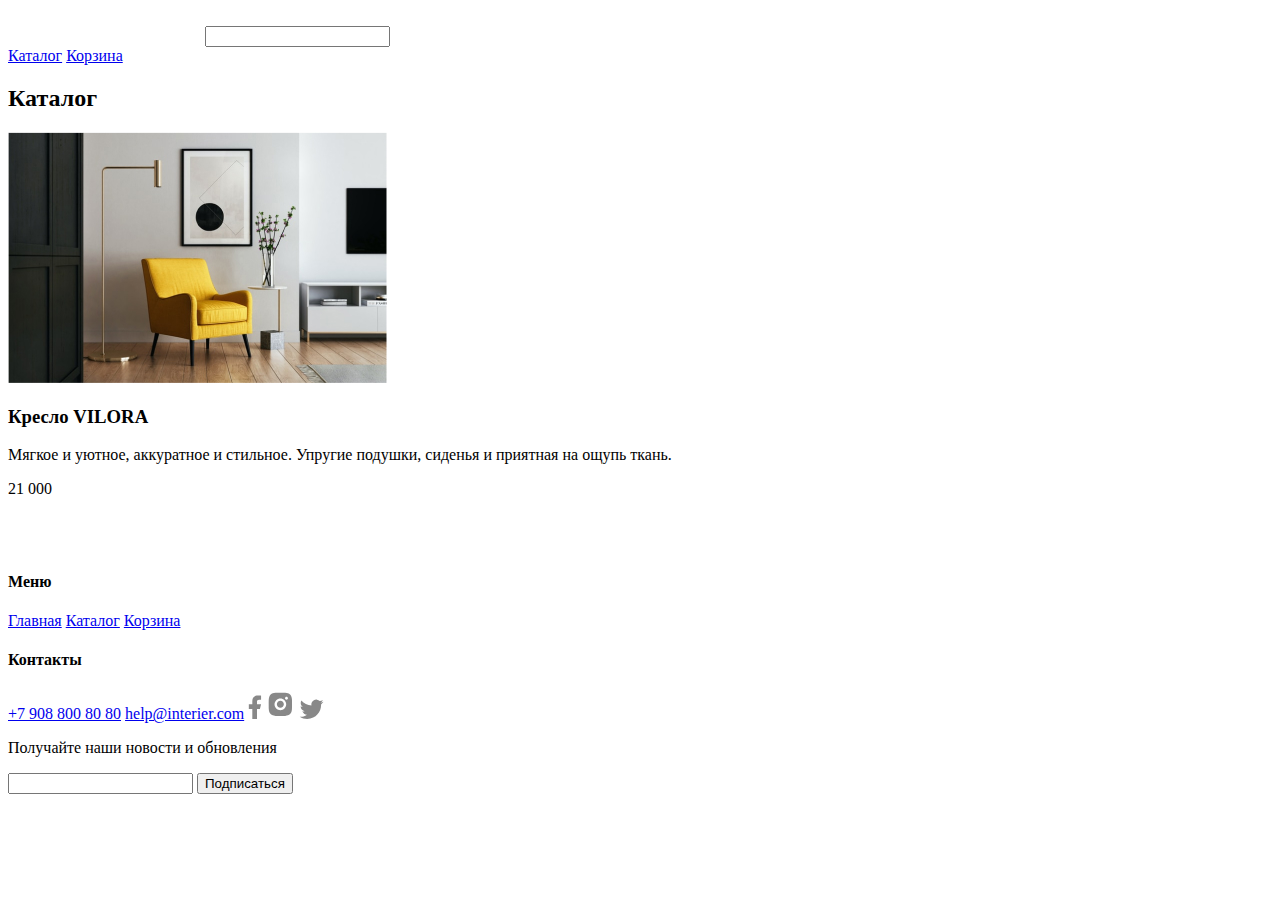
==== catalog.html @ 9d6b0bb4 "upd" ====
<!DOCTYPE html>
<html lang="en">
<head>
    <meta charset="UTF-8">
    <meta name="viewport" content="width=device-width, initial-scale=1.0">
    <title>Document</title>
</head>
<body>
    <header>
        <img src="img/logo.svg" alt="logo" />
        <input type="text" />
        <nav>
          <a href="#">Каталог</a>
          <a href="#">Корзина</a>
        </nav>
      </header>
      <h2>Каталог</h2>
      <section>
        <img src="img/product1.jpg" alt="" />
        <h3>Кресло VILORA</h3>
        <p>Мягкое и уютное, аккуратное и стильное. Упругие подушки, сиденья и
          приятная на ощупь ткань.</p>
        <p>21 000</p>
      </section>
      <footer>
        <img src="img/logo.svg" alt="logo" />
        <h4>Меню</h4>
        <a href="#">Главная</a>
        <a href="#">Каталог</a>
        <a href="#">Корзина</a>
        <h4>Контакты</h4>
        <a href="#">+7 908 800 80 80</a>
        <a href="#">help@interier.com</a>
        <a href="#"><img src="img/facebook.svg" alt="facebook"></a>
        <a href="#"><img src="img/inst.svg" alt="inst"></a>
        <a href="#"><img src="img/twitter.svg" alt="twitter"></a>
        <form action="#">
          <p>Получайте наши новости и обновления</p>
          <input type="email">
          <button>Подписаться</button>
        </form>
      </footer>
</body>
</html>
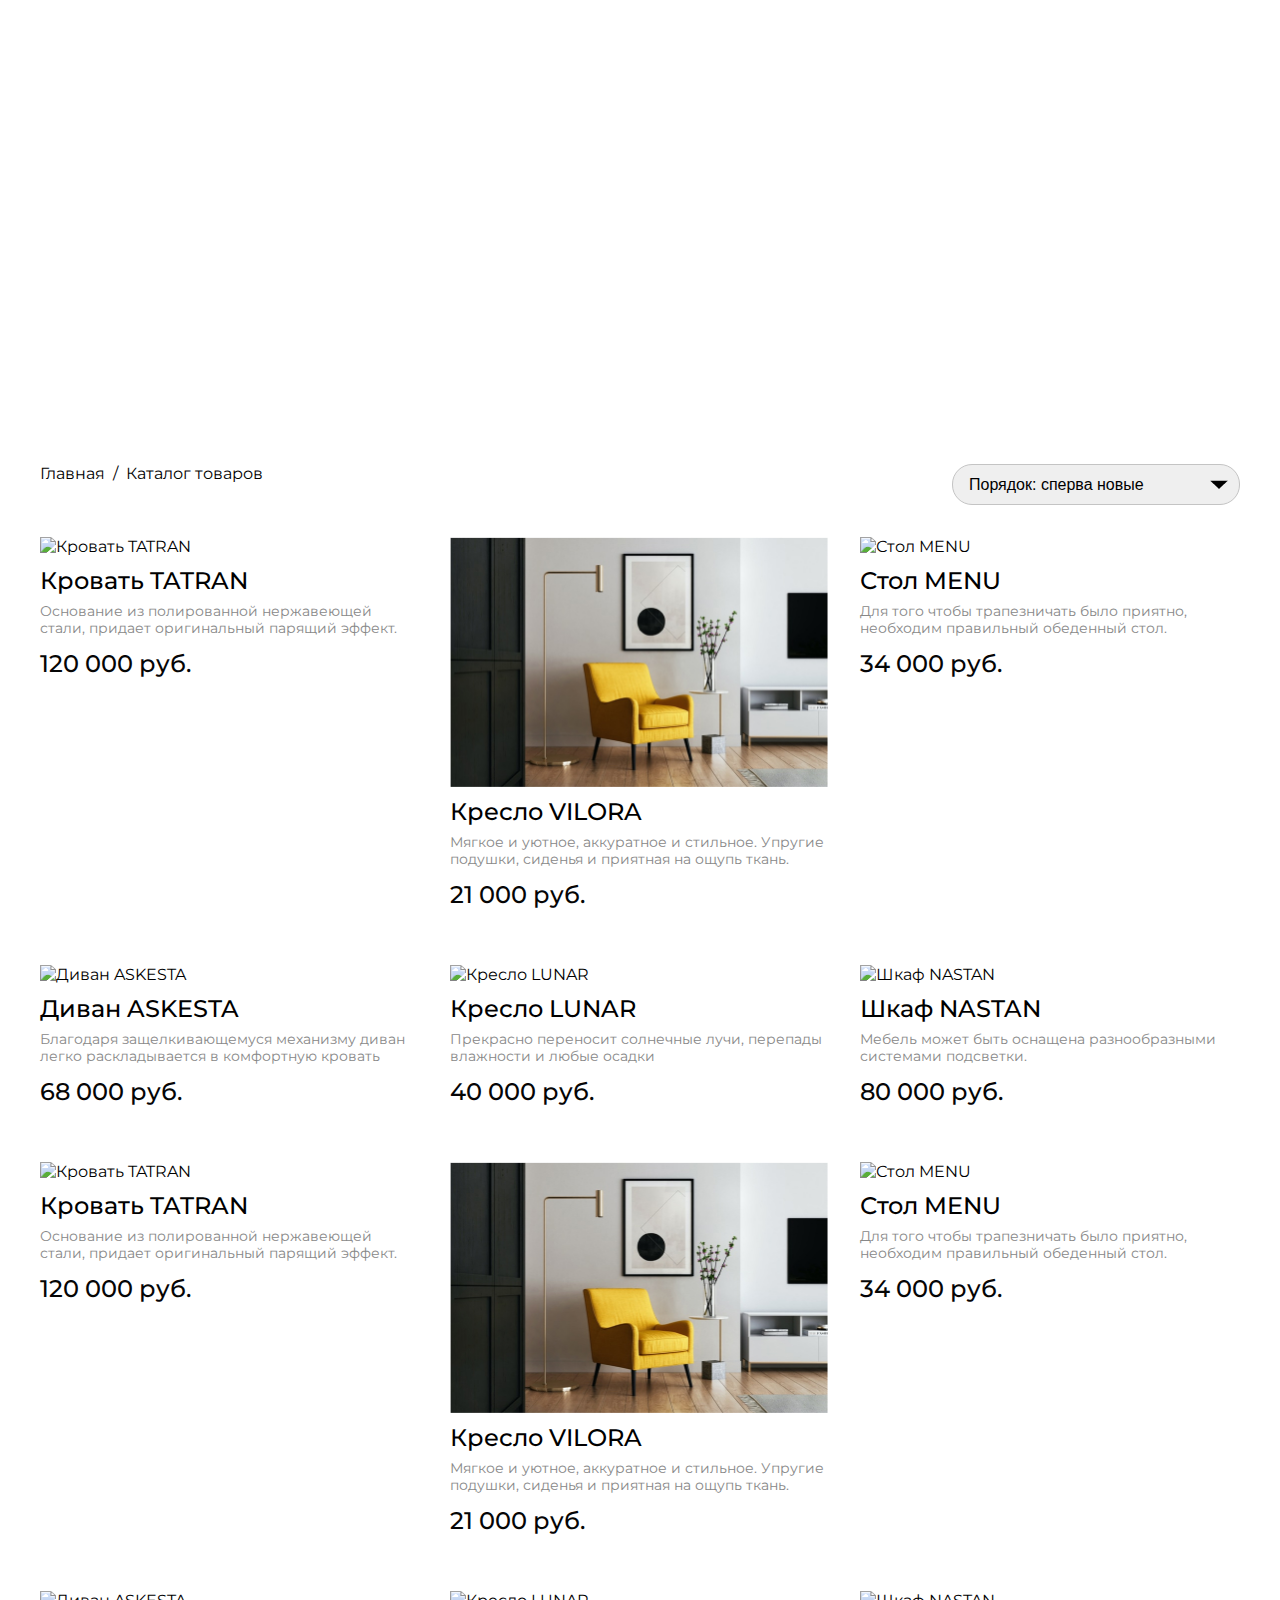
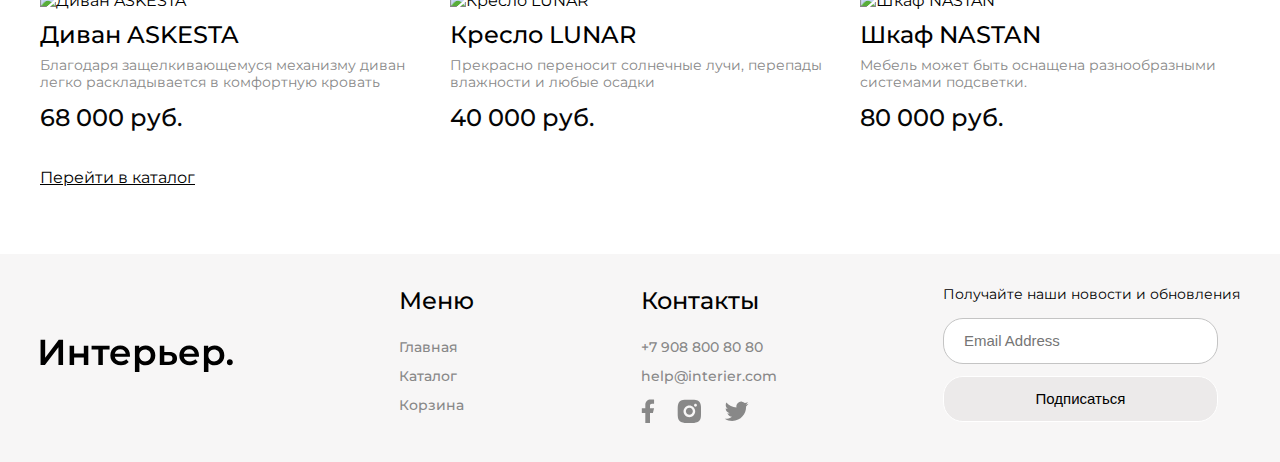
==== commit c8a85fe1: "upd" ====
--- a/catalog.html
+++ b/catalog.html
@@ -1,44 +1,236 @@
 <!DOCTYPE html>
 <html lang="en">
-<head>
-    <meta charset="UTF-8">
-    <meta name="viewport" content="width=device-width, initial-scale=1.0">
-    <title>Document</title>
-</head>
-<body>
-    <header>
-        <img src="img/logo.svg" alt="logo" />
-        <input type="text" />
-        <nav>
-          <a href="#">Каталог</a>
-          <a href="#">Корзина</a>
+  <head>
+    <meta charset="UTF-8" />
+    <meta name="viewport" content="width=device-width, initial-scale=1.0" />
+    <title>Каталог</title>
+    <link rel="preconnect" href="https://fonts.googleapis.com" />
+    <link rel="preconnect" href="https://fonts.gstatic.com" crossorigin />
+    <link
+      href="https://fonts.googleapis.com/css2?family=Montserrat:wght@400,500,600&display=swap"
+      rel="stylesheet"
+    />
+    <link rel="stylesheet" href="style.css" />
+  </head>
+  <body>
+    <div class="catalog-page center">
+      <header class="main__header">
+        <a class="logo" href="index.html"
+          ><img src="img/logo.svg" alt="logo"
+        /></a>
+        <input class="header__input" type="text" placeholder="Поиск" />
+        <nav class="main__nav">
+          <a class="nav__link" href="#">Каталог</a>
+          <a class="nav__link" href="#">Корзина</a>
         </nav>
       </header>
-      <h2>Каталог</h2>
-      <section>
-        <img src="img/product1.jpg" alt="" />
-        <h3>Кресло VILORA</h3>
-        <p>Мягкое и уютное, аккуратное и стильное. Упругие подушки, сиденья и
-          приятная на ощупь ткань.</p>
-        <p>21 000</p>
+      <section class="main__content">
+        <h1 class="title">Каталог</h1>
       </section>
-      <footer>
-        <img src="img/logo.svg" alt="logo" />
-        <h4>Меню</h4>
-        <a href="#">Главная</a>
-        <a href="#">Каталог</a>
-        <a href="#">Корзина</a>
-        <h4>Контакты</h4>
-        <a href="#">+7 908 800 80 80</a>
-        <a href="#">help@interier.com</a>
-        <a href="#"><img src="img/facebook.svg" alt="facebook"></a>
-        <a href="#"><img src="img/inst.svg" alt="inst"></a>
-        <a href="#"><img src="img/twitter.svg" alt="twitter"></a>
-        <form action="#">
-          <p>Получайте наши новости и обновления</p>
-          <input type="email">
-          <button>Подписаться</button>
+    </div>
+    <section class="filter center">
+      <div class="bread-crumbs">
+        <a class="bread-crumbs__link" href="index.html">Главная</a>
+        <p>/</p>
+        <a class="bread-crumbs__link" href="catalog.html">Каталог товаров</a>
+      </div>
+      <div class="filter__sort">
+        <!-- <img class="arrow" src="img/arrows/Polygon 1.png" alt=""> -->
+        <select class="filter__sort__sort" name="sort" id="">
+          <option value="new">Порядок: сперва новые</option>
+          <option value="expensive">Порядок: сперва дороже</option>
+          <option value="cheep">Порядок: сперва дешевле</option>
+        </select>
+      </div>
+    </section>
+    <section>
+      <div class="product__content center">
+        <div class="product__item">
+          <img
+            class="product__img"
+            src="img/catalog/catalog1.jpg"
+            alt="Кровать TATRAN"
+          />
+          <h3 class="product-name">Кровать TATRAN</h3>
+          <p class="product-description">
+            Основание из полированной нержавеющей стали, придает оригинальный
+            парящий эффект.
+          </p>
+          <p class="product-price">120 000 руб.</p>
+        </div>
+        <div class="product__item">
+          <img
+            class="product__img"
+            src="img/product/vilora.jpg"
+            alt="Кресло VILORA"
+          />
+          <h3 class="product-name">Кресло VILORA</h3>
+          <p class="product-description">
+            Мягкое и уютное, аккуратное и стильное. Упругие подушки, сиденья и
+            приятная на ощупь ткань.
+          </p>
+          <p class="product-price">21 000 руб.</p>
+        </div>
+        <div class="product__item">
+          <img
+            class="product__img"
+            src="img/catalog/catalog3.jpg"
+            alt="Стол MENU"
+          />
+          <h3 class="product-name">Стол MENU</h3>
+          <p class="product-description">
+            Для того чтобы трапезничать было приятно, необходим правильный
+            обеденный стол.
+          </p>
+          <p class="product-price">34 000 руб.</p>
+        </div>
+        <div class="product__item">
+          <img
+            class="product__img"
+            src="img/catalog/catalog4.jpg"
+            alt="Диван ASKESTA"
+          />
+          <h3 class="product-name">Диван ASKESTA</h3>
+          <p class="product-description">
+            Благодаря защелкивающемуся механизму диван легко раскладывается в комфортную кровать
+          </p>
+          <p class="product-price">68 000 руб.</p>
+        </div>
+        <div class="product__item">
+          <img
+            class="product__img"
+            src="img/catalog/catalog5.jpg"
+            alt="Кресло LUNAR"
+          />
+          <h3 class="product-name">Кресло LUNAR</h3>
+          <p class="product-description">
+            Прекрасно переносит солнечные лучи, перепады влажности и любые осадки
+          </p>
+          <p class="product-price">40 000 руб.</p>
+        </div>
+        <div class="product__item">
+          <img
+            class="product__img"
+            src="img/catalog/catalog6.jpg"
+            alt="Шкаф NASTAN"
+          />
+          <h3 class="product-name">Шкаф NASTAN</h3>
+          <p class="product-description">
+            Мебель может быть оснащена разнообразными системами подсветки.
+          </p>
+          <p class="product-price">80 000 руб.</p>
+        </div>
+        <div class="product__item">
+          <img
+            class="product__img"
+            src="img/catalog/catalog1.jpg"
+            alt="Кровать TATRAN"
+          />
+          <h3 class="product-name">Кровать TATRAN</h3>
+          <p class="product-description">
+            Основание из полированной нержавеющей стали, придает оригинальный
+            парящий эффект.
+          </p>
+          <p class="product-price">120 000 руб.</p>
+        </div>
+        <div class="product__item">
+          <img
+            class="product__img"
+            src="img/product/vilora.jpg"
+            alt="Кресло VILORA"
+          />
+          <h3 class="product-name">Кресло VILORA</h3>
+          <p class="product-description">
+            Мягкое и уютное, аккуратное и стильное. Упругие подушки, сиденья и
+            приятная на ощупь ткань.
+          </p>
+          <p class="product-price">21 000 руб.</p>
+        </div>
+        <div class="product__item">
+          <img
+            class="product__img"
+            src="img/catalog/catalog3.jpg"
+            alt="Стол MENU"
+          />
+          <h3 class="product-name">Стол MENU</h3>
+          <p class="product-description">
+            Для того чтобы трапезничать было приятно, необходим правильный
+            обеденный стол.
+          </p>
+          <p class="product-price">34 000 руб.</p>
+        </div>
+        <div class="product__item">
+          <img
+            class="product__img"
+            src="img/catalog/catalog4.jpg"
+            alt="Диван ASKESTA"
+          />
+          <h3 class="product-name">Диван ASKESTA</h3>
+          <p class="product-description">
+            Благодаря защелкивающемуся механизму диван легко раскладывается в комфортную кровать
+          </p>
+          <p class="product-price">68 000 руб.</p>
+        </div>
+        <div class="product__item">
+          <img
+            class="product__img"
+            src="img/catalog/catalog5.jpg"
+            alt="Кресло LUNAR"
+          />
+          <h3 class="product-name">Кресло LUNAR</h3>
+          <p class="product-description">
+            Прекрасно переносит солнечные лучи, перепады влажности и любые осадки
+          </p>
+          <p class="product-price">40 000 руб.</p>
+        </div>
+        <div class="product__item">
+          <img
+            class="product__img"
+            src="img/catalog/catalog6.jpg"
+            alt="Шкаф NASTAN"
+          />
+          <h3 class="product-name">Шкаф NASTAN</h3>
+          <p class="product-description">
+            Мебель может быть оснащена разнообразными системами подсветки.
+          </p>
+          <p class="product-price">80 000 руб.</p>
+        </div>
+      </div>
+      <div class="catalog__link-box center">
+        <a class="catalog__link-next" href="catalog.html">Перейти в каталог</a>
+      </div>
+    </section>
+    <footer class="footer__content center">
+      <div class="footer__logo">
+        <a href="index.html"><img src="img/logo.footer.svg" alt="logo" /></a>
+      </div>
+      <div class="footer__menu">
+        <h4 class="footer__title__menu">Меню</h4>
+        <a class="footer__link" href="#">Главная</a>
+        <a class="footer__link" href="#">Каталог</a>
+        <a class="footer__link" href="#">Корзина</a>
+      </div>
+      <div class="footer__contacts">
+        <h4 class="footer__title__contacts">Контакты</h4>
+        <a class="footer__link" href="#">+7 908 800 80 80</a>
+        <a class="footer__link" href="#">help@interier.com</a>
+        <div class="footer__icons">
+          <a href="#"><img src="img/facebook.svg" alt="facebook" /></a>
+          <a href="#"><img src="img/inst.svg" alt="inst" /></a>
+          <a href="#"><img src="img/twitter.svg" alt="twitter" /></a>
+        </div>
+      </div>
+      <div class="footer__form">
+        <form class="newsletter" action="#">
+          <p class="newsletter__text">Получайте наши новости и обновления</p>
+          <input
+            class="newsletter__input"
+            type="email"
+            placeholder="Email Address"
+          />
+          <button class="newsletter__btn-subscribe">Подписаться</button>
         </form>
-      </footer>
-</body>
-</html>+      </div>
+    </footer>
+  </body>
+</html>
--- a/style.css
+++ b/style.css
@@ -0,0 +1,366 @@
+* {
+  margin: 0;
+  padding: 0;
+}
+
+body {
+  font-family: "Montserrat", sans-serif;
+}
+
+a {
+  text-decoration: none;
+}
+
+.center {
+  padding-left: calc(50% - 600px);
+  padding-right: calc(50% - 600px);
+}
+
+.section__title {
+  font-weight: 600;
+  font-size: 48px;
+  line-height: 59px;
+  color: #000000;
+}
+
+/* Main */
+
+.main {
+  height: 735px;
+  background-image: url(img/topbackg.jpg);
+  background-repeat: no-repeat;
+  background-position: center;
+  background-size: cover;
+}
+
+.main__header {
+  height: 77px;
+  display: flex;
+  justify-content: space-between;
+  align-items: center;
+  border-bottom: 0.5px solid rgba(255, 255, 255, 0.8);
+}
+
+.header__input {
+  width: 288px;
+  height: 41px;
+  border: 1px solid #ffffff;
+  border-radius: 20px;
+  background-color: transparent;
+  outline: none;
+  font-style: normal;
+  font-weight: 400;
+  font-size: 16px;
+  line-height: 20px;
+  color: #ffffff;
+  padding-left: 32px;
+  padding-right: 32px;
+  box-sizing: border-box;
+}
+
+.header__input::placeholder {
+  color: #ffffff;
+}
+
+.main__nav {
+  display: flex;
+  gap: 32px;
+}
+
+.nav__link {
+  font-size: 16px;
+  line-height: 20px;
+  color: #ffffff;
+}
+
+.nav__link:hover,
+.footer__link:hover {
+  text-decoration: underline;
+}
+
+.title {
+  font-weight: 600;
+  font-size: 64px;
+  line-height: 70px;
+  margin-top: 64px;
+  margin-bottom: 16px;
+  color: #ffffff;
+  width: 790px;
+}
+
+.subtitle {
+  font-size: 24px;
+  line-height: 32px;
+  padding-bottom: 16px;
+  color: #ffffff;
+}
+
+.link-next {
+  font-size: 16px;
+  line-height: 24px;
+  text-decoration: underline;
+  color: #ffffff;
+}
+
+/* Catalog Page */
+
+.catalog-page {
+  height: 400px;
+  background-image: url(img/topback-catalog.jpg);
+  background-repeat: no-repeat;
+  background-position: center;
+  background-size: cover;
+}
+
+.filter {
+  margin-top: 64px;
+  display: flex;
+  justify-content: space-between;
+}
+
+.bread-crumbs {
+  display: flex;
+  gap: 8px;
+}
+
+.bread-crumbs__link {
+  color: #000;
+  font-size: 16px;
+}
+
+select {
+  outline: none;
+  appearance: none;
+  background-image: url(img/arrows/Polygon\ 1.png);
+  background-repeat: no-repeat, repeat;
+  background-position: right 0.7em top 50%, 0 0;
+  background-size: 18px auto, 100%;
+}
+.filter__sort__sort {
+  border-radius: 20px;
+  border-color: #c4c4c4;
+  height: 41px;
+  width: 288px;
+  padding-left: 16px;
+  font-size: 16px;
+}
+
+/* Furniture for */
+
+.furniture-for {
+  margin-top: 64px;
+}
+
+.furniture-for__content {
+  padding-top: 32px;
+  display: grid;
+  gap: 32px;
+  grid-template-columns: repeat(12, 1fr);
+}
+
+.furniture-for__item {
+  height: 415px;
+  grid-column: span 4;
+  font-style: normal;
+  font-weight: 600;
+  font-size: 34px;
+  line-height: 41px;
+  color: #fff;
+  text-transform: uppercase;
+  display: flex;
+  justify-content: center;
+  align-items: center;
+}
+
+.furniture-for__item_big {
+  grid-column: span 6;
+}
+
+.for__item_1 {
+  background-image: url(img/img\ for/for1.jpg);
+}
+
+.for__item_2 {
+  background-image: url(img/img\ for/for2.jpg);
+}
+
+.for__item_3 {
+  background-image: url(img/img\ for/for3.jpg);
+}
+
+.for__item_4 {
+  background-image: url(img/img\ for/for4.jpg);
+}
+
+.for__item_5 {
+  background-image: url(img/img\ for/for5.jpg);
+}
+
+/* Special offers */
+
+.special-offers {
+  padding-top: 64px;
+}
+
+.product__content {
+  margin-top: 32px;
+  display: flex;
+  column-gap: 32px;
+  row-gap: 56px;
+  flex-wrap: wrap;
+}
+
+.special-offers__item {
+  width: 378px;
+  display: flex;
+  flex-direction: column;
+}
+
+.product__img {
+  width: 100%;
+}
+
+.product-name {
+  font-weight: 500;
+  font-size: 24px;
+  line-height: 29px;
+  color: #000000;
+  padding-bottom: 8px;
+  margin-top: 10px;
+}
+
+.product-description {
+  font-size: 14px;
+  line-height: 17px;
+  color: #888888;
+  padding-bottom: 12px;
+}
+
+.product__price-box {
+  display: flex;
+  gap: 32px;
+}
+
+.product-price {
+  font-weight: 500;
+  font-size: 24px;
+  line-height: 29px;
+  color: #050505;
+}
+
+.product-old-price {
+  font-weight: 500;
+  font-size: 24px;
+  line-height: 29px;
+  text-decoration-line: line-through;
+  color: #888888;
+}
+
+/* Catalog */
+
+.catalog {
+  padding-top: 64px;
+}
+
+.product__item {
+  width: 378px;
+  display: flex;
+  flex-direction: column;
+  cursor: pointer;
+}
+
+.catalog__link-box {
+  margin-top: 34px;
+  margin-bottom: 64px;
+}
+
+.catalog__link-next {
+  font-size: 16px;
+  line-height: 24px;
+  text-decoration: underline;
+  color: #000;
+}
+
+/* Footer */
+
+.footer__content {
+  background: #f7f6f6;
+  display: flex;
+  justify-content: space-between;
+  flex-wrap: wrap;
+  padding-top: 32px;
+  padding-bottom: 32px;
+}
+
+.footer__logo {
+  display: flex;
+  align-items: center;
+}
+
+.footer__menu,
+.footer__contacts,
+.newsletter {
+  display: flex;
+  flex-direction: column;
+}
+
+.footer__title__menu,
+.footer__title__contacts {
+  font-weight: 500;
+  font-size: 24px;
+  line-height: 29px;
+  color: #000000;
+  padding-bottom: 12px;
+}
+
+.footer__link {
+  font-weight: 500;
+  font-size: 14px;
+  line-height: 17px;
+  color: #888888;
+  text-decoration: none;
+  padding-top: 12px;
+}
+
+.footer__icons {
+  display: flex;
+  gap: 20px;
+  align-items: center;
+  padding-top: 12px;
+}
+
+.newsletter__text {
+  font-size: 14px;
+  line-height: 16px;
+  color: #000000;
+  padding-bottom: 16px;
+}
+
+.newsletter__input {
+  background: #ffffff;
+  border: 1px solid #c4c4c4;
+  box-sizing: border-box;
+  border-radius: 20px;
+  font-style: normal;
+  font-weight: normal;
+  height: 46px;
+  width: 275px;
+  font-size: 15px;
+  line-height: 18px;
+  color: #c4c4c4;
+  outline: none;
+  margin-bottom: 12px;
+  padding-left: 20px;
+}
+
+.newsletter__btn-subscribe {
+  background: rgba(222, 215, 215, 0.41);
+  border: 1px solid #ffffff;
+  box-sizing: border-box;
+  border-radius: 20px;
+  width: 275px;
+  height: 46px;
+  font-size: 15px;
+  line-height: 18px;
+  color: #000000;
+}
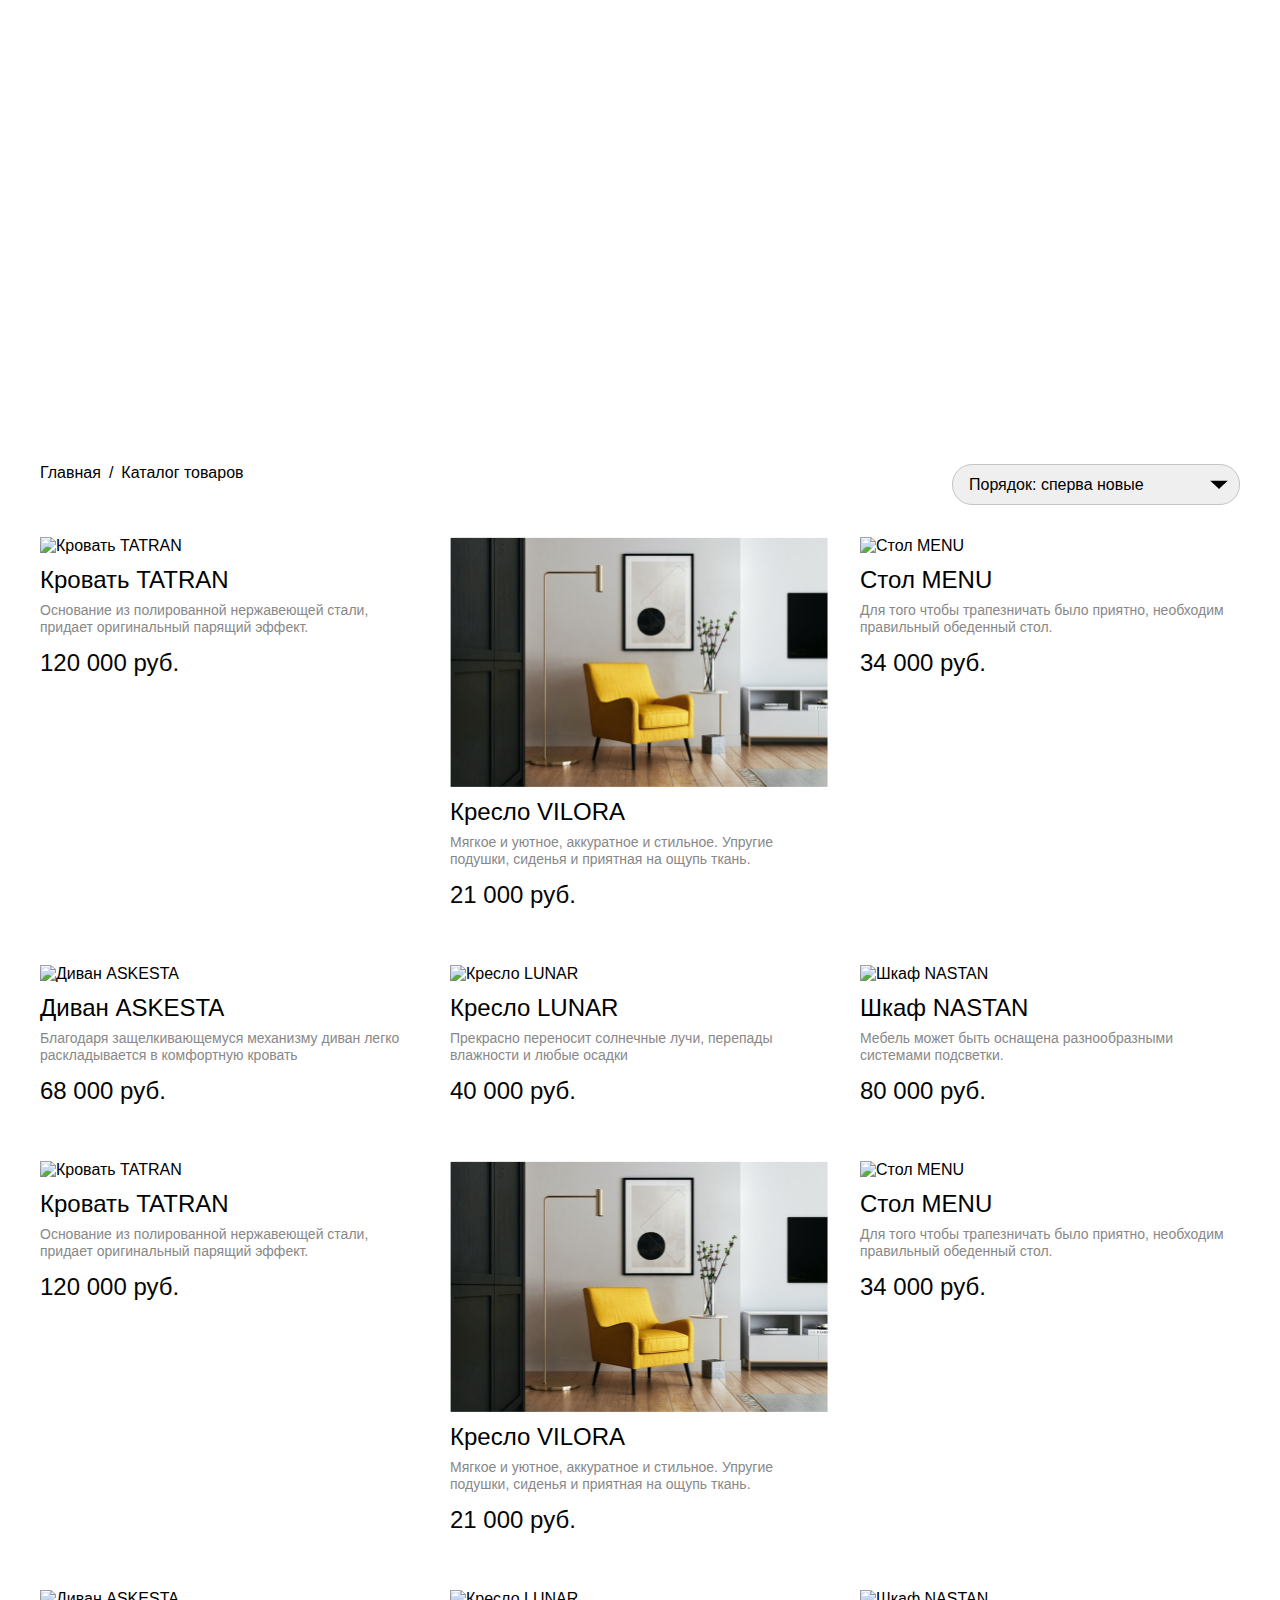
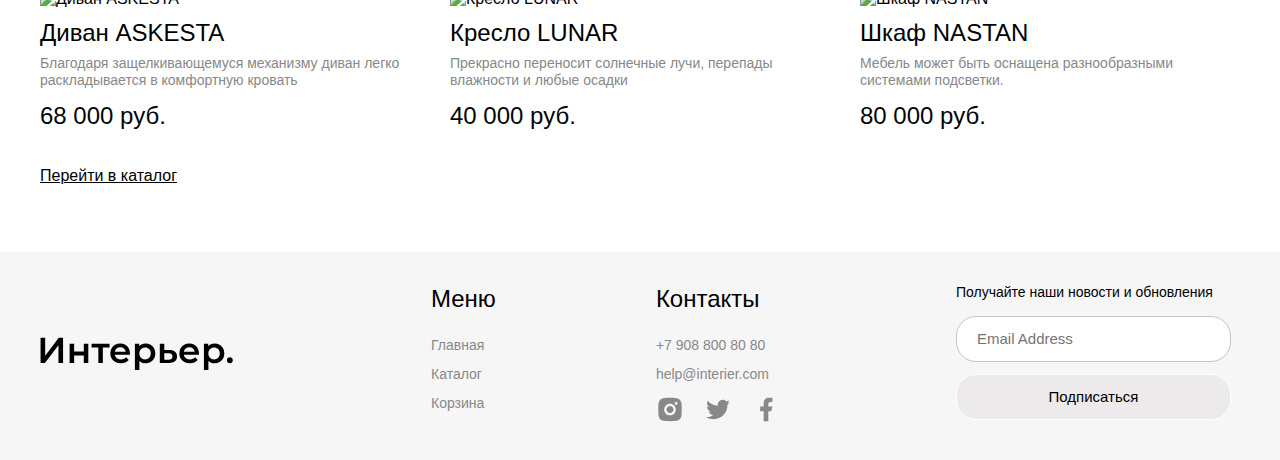
==== commit 7c856483: "adaptive mobile v" ====
--- a/catalog.html
+++ b/catalog.html
@@ -16,16 +16,45 @@
     <div class="catalog-page center">
       <header class="main__header">
         <a class="logo" href="index.html"
-          ><img src="img/logo.svg" alt="logo"
+          ><img class="main__logo" src="img/logo.svg" alt="logo"
         /></a>
         <input class="header__input" type="text" placeholder="Поиск" />
         <nav class="main__nav">
-          <a class="nav__link" href="#">Каталог</a>
-          <a class="nav__link" href="#">Корзина</a>
+          <a class="nav__link" href="catalog.html">Каталог</a>
+          <a class="nav__link" href="cart.html">Корзина</a>
         </nav>
+        <div class="main__menu-mob">
+          <a href="#"><svg width="20" height="19" viewBox="0 0 20 19" fill="none" xmlns="http://www.w3.org/2000/svg">
+            <g clip-path="url(#clip0_310_614)">
+            <path d="M5.7515 2.99141C4.59282 4.14838 3.91891 5.70363 3.86709 7.34023C3.81528 8.97682 4.38946 10.5716 5.47264 11.7995C6.55581 13.0275 8.06645 13.7962 9.69672 13.9491C11.2973 14.0991 12.8949 13.6444 14.1757 12.6766L17.5069 16.0085L17.5069 16.0085C17.5897 16.0914 17.6881 16.1571 17.7963 16.2019C17.9046 16.2468 18.0206 16.2698 18.1377 16.2698C18.2549 16.2698 18.3709 16.2468 18.4791 16.2019C18.5873 16.1571 18.6857 16.0914 18.7685 16.0085C18.8514 15.9257 18.9171 15.8274 18.9619 15.7191C19.0068 15.6109 19.0298 15.4949 19.0298 15.3777C19.0298 15.2606 19.0068 15.1446 18.9619 15.0363C18.9171 14.9281 18.8514 14.8298 18.7685 14.7469L18.7685 14.7469L15.4368 11.416C16.4021 10.135 16.8547 8.53846 16.7038 6.93943C16.5501 5.31054 15.7816 3.80139 14.5547 2.719C13.3277 1.63662 11.7345 1.06232 10.0992 1.11292C8.46381 1.16352 6.90917 1.83523 5.7515 2.99141ZM5.7515 2.99141L5.82216 3.06217L5.7515 2.99141ZM13.5895 4.25366C14.0271 4.68416 14.3751 5.19703 14.6135 5.76269C14.8518 6.32835 14.9758 6.93561 14.9783 7.54944C14.9808 8.16327 14.8618 8.77152 14.628 9.3391C14.3943 9.90669 14.0505 10.4224 13.6164 10.8564C13.1824 11.2905 12.6667 11.6343 12.0991 11.868C11.5315 12.1018 10.9233 12.2208 10.3094 12.2183C9.6956 12.2158 9.08834 12.0918 8.52268 11.8535C7.95702 11.6151 7.44415 11.2671 7.01365 10.8295C6.15334 9.95509 5.67341 8.77613 5.6784 7.54944C5.6834 6.32275 6.17291 5.14773 7.04032 4.28033C7.90772 3.41292 9.08274 2.92341 10.3094 2.91841C11.5361 2.91342 12.7151 3.39335 13.5895 4.25366Z" fill="white" stroke="white" stroke-width="0.2"/>
+            </g>
+            <defs>
+            <clipPath id="clip0_310_614">
+            <rect width="19" height="19" fill="white" transform="translate(0.800537)"/>
+            </clipPath>
+            </defs>
+            </svg>
+            </a>
+          <a href="catalog.html"><svg width="20" height="21" viewBox="0 0 20 21" fill="none" xmlns="http://www.w3.org/2000/svg">
+            <rect x="0.800537" y="0.900024" width="4.57143" height="4.57143" fill="white"/>
+            <rect x="0.800537" y="8.21436" width="4.57143" height="4.57143" fill="white"/>
+            <rect x="0.800537" y="15.5286" width="4.57143" height="4.57143" fill="white"/>
+            <rect x="8.11401" y="8.21436" width="4.57143" height="4.57143" fill="white"/>
+            <rect x="8.11401" y="15.5286" width="4.57143" height="4.57143" fill="white"/>
+            <rect x="8.11401" y="0.900024" width="4.57143" height="4.57143" fill="white"/>
+            <rect x="15.4285" y="8.21436" width="4.57143" height="4.57143" fill="white"/>
+            <rect x="15.4285" y="15.5286" width="4.57143" height="4.57143" fill="white"/>
+            <rect x="15.4285" y="0.900024" width="4.57143" height="4.57143" fill="white"/>
+            </svg>
+            </a>
+          <a href="cart.html"><svg width="25" height="25" viewBox="0 0 25 25" fill="none" xmlns="http://www.w3.org/2000/svg">
+            <path d="M14.5834 20.8333C15.1359 20.8333 15.6658 20.6138 16.0566 20.2231C16.4473 19.8324 16.6667 19.3025 16.6667 18.75C16.6667 18.1974 16.4473 17.6675 16.0566 17.2768C15.6658 16.8861 15.1359 16.6666 14.5834 16.6666C14.0309 16.6666 13.501 16.8861 13.1103 17.2768C12.7196 17.6675 12.5001 18.1974 12.5001 18.75C12.5001 19.3025 12.7196 19.8324 13.1103 20.2231C13.501 20.6138 14.0309 20.8333 14.5834 20.8333ZM7.29174 20.8333C7.84428 20.8333 8.37418 20.6138 8.76488 20.2231C9.15558 19.8324 9.37508 19.3025 9.37508 18.75C9.37508 18.1974 9.15558 17.6675 8.76488 17.2768C8.37418 16.8861 7.84428 16.6666 7.29174 16.6666C6.73921 16.6666 6.20931 16.8861 5.81861 17.2768C5.4279 17.6675 5.20841 18.1974 5.20841 18.75C5.20841 19.3025 5.4279 19.8324 5.81861 20.2231C6.20931 20.6138 6.73921 20.8333 7.29174 20.8333ZM20.873 6.16975C21.133 6.16136 21.3796 6.05217 21.5606 5.86525C21.7416 5.67834 21.8428 5.42836 21.8428 5.16819C21.8428 4.90801 21.7416 4.65804 21.5606 4.47112C21.3796 4.28421 21.133 4.17501 20.873 4.16663H19.674C18.7345 4.16663 17.922 4.81871 17.7178 5.73538L16.4126 11.6125C16.2084 12.5291 15.3959 13.1812 14.4563 13.1812H6.63133L5.12924 7.17079H14.8636C15.1212 7.15904 15.3644 7.04844 15.5425 6.86199C15.7206 6.67555 15.82 6.42761 15.82 6.16975C15.82 5.91189 15.7206 5.66395 15.5425 5.47751C15.3644 5.29106 15.1212 5.18046 14.8636 5.16871H5.12924C4.82473 5.16862 4.5242 5.23796 4.25051 5.37145C3.97682 5.50495 3.73716 5.69909 3.54976 5.93911C3.36236 6.17913 3.23215 6.45872 3.16903 6.75662C3.10591 7.05452 3.11154 7.36289 3.1855 7.65829L4.68758 13.6666C4.79586 14.1002 5.046 14.485 5.39821 14.7601C5.75042 15.0351 6.18447 15.1844 6.63133 15.1843H14.4563C15.368 15.1845 16.2524 14.8736 16.9636 14.3032C17.6748 13.7327 18.1701 12.9368 18.3678 12.0468L19.674 6.16975H20.873Z" fill="white"/>
+            </svg>
+            </a>
+        </div>
       </header>
       <section class="main__content">
-        <h1 class="title">Каталог</h1>
+        <h1 class="title__for-page">Каталог</h1>
       </section>
     </div>
     <section class="filter center">
@@ -200,36 +229,70 @@
         <a class="catalog__link-next" href="catalog.html">Перейти в каталог</a>
       </div>
     </section>
-    <footer class="footer__content center">
+    <footer class="footer center">
       <div class="footer__logo">
         <a href="index.html"><img src="img/logo.footer.svg" alt="logo" /></a>
       </div>
-      <div class="footer__menu">
-        <h4 class="footer__title__menu">Меню</h4>
-        <a class="footer__link" href="#">Главная</a>
-        <a class="footer__link" href="#">Каталог</a>
-        <a class="footer__link" href="#">Корзина</a>
-      </div>
-      <div class="footer__contacts">
-        <h4 class="footer__title__contacts">Контакты</h4>
-        <a class="footer__link" href="#">+7 908 800 80 80</a>
-        <a class="footer__link" href="#">help@interier.com</a>
-        <div class="footer__icons">
-          <a href="#"><img src="img/facebook.svg" alt="facebook" /></a>
-          <a href="#"><img src="img/inst.svg" alt="inst" /></a>
-          <a href="#"><img src="img/twitter.svg" alt="twitter" /></a>
-        </div>
-      </div>
-      <div class="footer__form">
-        <form class="newsletter" action="#">
-          <p class="newsletter__text">Получайте наши новости и обновления</p>
-          <input
-            class="newsletter__input"
-            type="email"
-            placeholder="Email Address"
-          />
-          <button class="newsletter__btn-subscribe">Подписаться</button>
-        </form>
+      <div class="footer__content">
+        <div class="footer__info">
+          <div class="footer__menu">
+            <h4 class="footer__title__menu">Меню</h4>
+            <a class="footer__link" href="index.html">Главная</a>
+            <a class="footer__link" href="catalog.html">Каталог</a>
+            <a class="footer__link" href="cart.html">Корзина</a>
+          </div>
+          <div class="footer__contacts">
+            <h4 class="footer__title__contacts">Контакты</h4>
+            <a class="footer__link" href="#">+7 908 800 80 80</a>
+            <a class="footer__link" href="#">help@interier.com</a>
+            <div class="footer__icons">
+              <a class="footer__icon" href="#"><svg width="28" height="29" viewBox="0 0 28 29" fill="none" xmlns="http://www.w3.org/2000/svg">
+                <g clip-path="url(#clip0_5140_106)">
+                <path d="M14.0002 2.83392C17.17 2.83392 17.5655 2.84559 18.8092 2.90392C20.0517 2.96226 20.8975 3.15709 21.6418 3.44642C22.4118 3.74276 23.0605 4.14409 23.7092 4.79159C24.3024 5.3748 24.7614 6.08028 25.0543 6.85892C25.3425 7.60209 25.5385 8.44909 25.5968 9.69159C25.6517 10.9353 25.6668 11.3308 25.6668 14.5006C25.6668 17.6704 25.6552 18.0659 25.5968 19.3096C25.5385 20.5521 25.3425 21.3979 25.0543 22.1423C24.7623 22.9213 24.3031 23.627 23.7092 24.2096C23.1258 24.8026 22.4204 25.2616 21.6418 25.5548C20.8987 25.8429 20.0517 26.0389 18.8092 26.0973C17.5655 26.1521 17.17 26.1673 14.0002 26.1673C10.8303 26.1673 10.4348 26.1556 9.19116 26.0973C7.94866 26.0389 7.10283 25.8429 6.3585 25.5548C5.57954 25.2625 4.87394 24.8034 4.29116 24.2096C3.6978 23.6265 3.23875 22.921 2.946 22.1423C2.65666 21.3991 2.46183 20.5521 2.4035 19.3096C2.34866 18.0659 2.3335 17.6704 2.3335 14.5006C2.3335 11.3308 2.34516 10.9353 2.4035 9.69159C2.46183 8.44792 2.65666 7.60326 2.946 6.85892C3.23794 6.0798 3.6971 5.37413 4.29116 4.79159C4.87411 4.19803 5.57966 3.73894 6.3585 3.44642C7.10283 3.15709 7.9475 2.96226 9.19116 2.90392C10.4348 2.84909 10.8303 2.83392 14.0002 2.83392ZM14.0002 8.66726C12.4531 8.66726 10.9693 9.28184 9.87537 10.3758C8.78141 11.4698 8.16683 12.9535 8.16683 14.5006C8.16683 16.0477 8.78141 17.5314 9.87537 18.6254C10.9693 19.7193 12.4531 20.3339 14.0002 20.3339C15.5473 20.3339 17.031 19.7193 18.125 18.6254C19.2189 17.5314 19.8335 16.0477 19.8335 14.5006C19.8335 12.9535 19.2189 11.4698 18.125 10.3758C17.031 9.28184 15.5473 8.66726 14.0002 8.66726ZM21.5835 8.37559C21.5835 7.98882 21.4299 7.61788 21.1564 7.34439C20.8829 7.0709 20.5119 6.91726 20.1252 6.91726C19.7384 6.91726 19.3675 7.0709 19.094 7.34439C18.8205 7.61788 18.6668 7.98882 18.6668 8.37559C18.6668 8.76236 18.8205 9.1333 19.094 9.40679C19.3675 9.68028 19.7384 9.83392 20.1252 9.83392C20.5119 9.83392 20.8829 9.68028 21.1564 9.40679C21.4299 9.1333 21.5835 8.76236 21.5835 8.37559ZM14.0002 11.0006C14.9284 11.0006 15.8187 11.3693 16.475 12.0257C17.1314 12.6821 17.5002 13.5723 17.5002 14.5006C17.5002 15.4288 17.1314 16.3191 16.475 16.9755C15.8187 17.6318 14.9284 18.0006 14.0002 18.0006C13.0719 18.0006 12.1817 17.6318 11.5253 16.9755C10.8689 16.3191 10.5002 15.4288 10.5002 14.5006C10.5002 13.5723 10.8689 12.6821 11.5253 12.0257C12.1817 11.3693 13.0719 11.0006 14.0002 11.0006Z" fill="#888888"/>
+                </g>
+                <defs>
+                <clipPath id="clip0_5140_106">
+                <rect width="28" height="28" fill="white" transform="translate(0 0.50061)"/>
+                </clipPath>
+                </defs>
+                </svg>
+                </a>
+              <a class="footer__icon" href="#"><svg width="28" height="29" viewBox="0 0 28 29" fill="none" xmlns="http://www.w3.org/2000/svg">
+                <g clip-path="url(#clip0_5140_103)">
+                <path d="M25.8559 7.09913C24.9652 7.49311 24.0206 7.75185 23.0535 7.8668C24.0729 7.25714 24.8358 6.29765 25.2002 5.16713C24.2435 5.73646 23.1947 6.13546 22.1015 6.3513C21.3672 5.56564 20.3939 5.04459 19.333 4.86915C18.272 4.6937 17.1828 4.8737 16.2347 5.38116C15.2865 5.88861 14.5326 6.69509 14.0902 7.67522C13.6477 8.65535 13.5414 9.75421 13.7878 10.801C11.8478 10.7037 9.9499 10.1996 8.21735 9.32124C6.4848 8.4429 4.95633 7.21002 3.73118 5.70263C3.29752 6.44749 3.06963 7.29423 3.07085 8.15613C3.07085 9.8478 3.93185 11.3423 5.24085 12.2173C4.46619 12.1929 3.70859 11.9837 3.03118 11.6071V11.6678C3.03142 12.7944 3.42128 13.8863 4.13467 14.7584C4.84806 15.6304 5.84108 16.2289 6.94535 16.4523C6.22623 16.6472 5.47221 16.6759 4.74035 16.5363C5.0517 17.5061 5.65852 18.3542 6.47587 18.9619C7.29322 19.5697 8.28017 19.9066 9.29852 19.9255C8.28641 20.7203 7.12756 21.3079 5.88821 21.6547C4.64886 22.0014 3.35333 22.1004 2.07568 21.9461C4.306 23.3805 6.9023 24.1419 9.55402 24.1395C18.5292 24.1395 23.4374 16.7043 23.4374 10.2561C23.4374 10.0461 23.4315 9.8338 23.4222 9.62613C24.3775 8.93566 25.202 8.08032 25.857 7.1003L25.8559 7.09913Z" fill="#888888"/>
+                </g>
+                <defs>
+                <clipPath id="clip0_5140_103">
+                <rect width="28" height="28" fill="white" transform="translate(0 0.500488)"/>
+                </clipPath>
+                </defs>
+                </svg>
+                </a>
+              <a class="footer__icon" href="#"><svg width="28" height="29" viewBox="0 0 28 29" fill="none" xmlns="http://www.w3.org/2000/svg">
+                <g clip-path="url(#clip0_5140_100)">
+                <path d="M16.3332 16.2218H19.2498L20.4165 11.5551H16.3332V9.22178C16.3332 8.02011 16.3332 6.88845 18.6665 6.88845H20.4165V2.96845C20.0362 2.91828 18.6 2.80511 17.0833 2.80511C13.9158 2.80511 11.6665 4.73828 11.6665 8.28845V11.5551H8.1665V16.2218H11.6665V26.1385H16.3332V16.2218Z" fill="#888888"/>
+                </g>
+                <defs>
+                <clipPath id="clip0_5140_100">
+                <rect width="28" height="28" fill="white" transform="translate(0 0.471802)"/>
+                </clipPath>
+                </defs>
+                </svg>
+                </a>
+            </div>
+          </div>
+        </div>
+        <div class="footer__form">
+          <form class="newsletter" action="#">
+            <p class="newsletter__text">Получайте наши новости и обновления</p>
+            <input
+              class="newsletter__input"
+              type="email"
+              placeholder="Email Address"
+            />
+            <button class="newsletter__btn-subscribe">Подписаться</button>
+          </form>
+        </div>
       </div>
     </footer>
   </body>
--- a/style.css
+++ b/style.css
@@ -4,11 +4,16 @@
 }
 
 body {
-  font-family: "Montserrat", sans-serif;
+  font-family: "Poppins", sans-serif;
 }
 
 a {
   text-decoration: none;
+}
+
+button:hover {
+  background-color: #000;
+  color: #ffffff;
 }
 
 .center {
@@ -24,13 +29,15 @@
 }
 
 /* Main */
-
 .main {
   height: 735px;
   background-image: url(img/topbackg.jpg);
   background-repeat: no-repeat;
   background-position: center;
   background-size: cover;
+}
+.main__menu-mob {
+  display: none;
 }
 
 .main__header {
@@ -58,6 +65,10 @@
   box-sizing: border-box;
 }
 
+.header__input::-moz-placeholder {
+  color: #ffffff;
+}
+
 .header__input::placeholder {
   color: #ffffff;
 }
@@ -85,7 +96,7 @@
   margin-top: 64px;
   margin-bottom: 16px;
   color: #ffffff;
-  width: 790px;
+  max-width: 790px;
 }
 
 .subtitle {
@@ -103,7 +114,6 @@
 }
 
 /* Catalog Page */
-
 .catalog-page {
   height: 400px;
   background-image: url(img/topback-catalog.jpg);
@@ -130,12 +140,15 @@
 
 select {
   outline: none;
-  appearance: none;
+  -webkit-appearance: none;
+     -moz-appearance: none;
+          appearance: none;
   background-image: url(img/arrows/Polygon\ 1.png);
   background-repeat: no-repeat, repeat;
   background-position: right 0.7em top 50%, 0 0;
   background-size: 18px auto, 100%;
 }
+
 .filter__sort__sort {
   border-radius: 20px;
   border-color: #c4c4c4;
@@ -146,7 +159,6 @@
 }
 
 /* Furniture for */
-
 .furniture-for {
   margin-top: 64px;
 }
@@ -172,7 +184,7 @@
   align-items: center;
 }
 
-.furniture-for__item_big {
+.furniture-for__item__big {
   grid-column: span 6;
 }
 
@@ -197,7 +209,6 @@
 }
 
 /* Special offers */
-
 .special-offers {
   padding-top: 64px;
 }
@@ -205,7 +216,8 @@
 .product__content {
   margin-top: 32px;
   display: flex;
-  column-gap: 32px;
+  -moz-column-gap: 32px;
+       column-gap: 32px;
   row-gap: 56px;
   flex-wrap: wrap;
 }
@@ -257,7 +269,6 @@
 }
 
 /* Catalog */
-
 .catalog {
   padding-top: 64px;
 }
@@ -282,19 +293,28 @@
 }
 
 /* Footer */
-
-.footer__content {
+.footer {
   background: #f7f6f6;
   display: flex;
-  justify-content: space-between;
-  flex-wrap: wrap;
+  gap: 198px;
   padding-top: 32px;
   padding-bottom: 32px;
 }
+.footer__content {
+  width: 800px;
+  display: flex;
+  flex-wrap: wrap;
+  justify-content: space-between;
+}
 
 .footer__logo {
   display: flex;
   align-items: center;
+}
+
+.footer__info {
+  display: flex;
+  gap: 160px;
 }
 
 .footer__menu,
@@ -327,6 +347,10 @@
   gap: 20px;
   align-items: center;
   padding-top: 12px;
+}
+
+.footer__icon:hover path {
+  fill: #000;
 }
 
 .newsletter__text {
@@ -351,6 +375,7 @@
   outline: none;
   margin-bottom: 12px;
   padding-left: 20px;
+  padding-right: 20px;
 }
 
 .newsletter__btn-subscribe {
@@ -364,3 +389,286 @@
   line-height: 18px;
   color: #000000;
 }
+
+.cart__page {
+  height: 400px;
+  background-image: url(img/cart/topcart.jpg);
+  background-repeat: no-repeat;
+  background-position: center;
+  background-size: cover;
+}
+
+.title__for-page {
+  font-weight: 600;
+  font-size: 64px;
+  line-height: 70px;
+  margin-top: 127px;
+  color: #ffffff;
+}
+
+.cart {
+  display: grid;
+  grid-template-columns: repeat(12, 1fr);
+  gap: 32px;
+  margin-top: 64px;
+}
+.cart__content {
+  grid-column: span 8;
+}
+.cart__name-box {
+  display: flex;
+  justify-content: space-between;
+  padding-bottom: 14px;
+}
+.cart__item {
+  border-top: 0.5px solid #cacdd8;
+  padding-top: 25px;
+  padding-bottom: 32px;
+  display: flex;
+  justify-content: space-between;
+  align-items: start;
+}
+.cart__left {
+  display: flex;
+  gap: 32px;
+}
+.cart__info {
+  width: 276px;
+  display: flex;
+  flex-direction: column;
+  gap: 16px;
+}
+.cart__cart__product-item {
+  padding-top: 15px;
+  font-weight: 400;
+  font-size: 24px;
+}
+.cart__product-description {
+  font-weight: 400;
+  font-size: 14px;
+  color: #888888;
+}
+.cart__price {
+  font-weight: 600;
+  font-size: 16px;
+  color: #050505;
+}
+.cart__link-box {
+  display: flex;
+  gap: 32px;
+}
+.cart__link {
+  font-size: 14px;
+  color: #000;
+  text-decoration: underline;
+}
+.cart__bnt-box {
+  padding-top: 24px;
+  display: flex;
+  gap: 5px;
+}
+.cart__btn {
+  width: 200px;
+  height: 37px;
+  border-radius: 50px;
+  font-size: 14px;
+  background-color: #ffffff;
+}
+.cart__form {
+  height: 556px;
+  background: #f7f6f6;
+  border-radius: 20px;
+  grid-column: span 4;
+  display: flex;
+  flex-direction: column;
+  gap: 24px;
+  padding-left: 24px;
+  padding-right: 24px;
+}
+.cart__form__title {
+  display: flex;
+  justify-content: center;
+  padding-top: 32px;
+  font-weight: 600;
+  font-size: 24px;
+  line-height: 36px;
+}
+.cart__form__input {
+  padding-top: 24px;
+  font-size: 16px;
+  border: none;
+  background: transparent;
+  border-bottom: 1px solid #cacdd8;
+}
+.cart__form__input::-moz-placeholder {
+  color: #000;
+  font-size: 16px;
+}
+.cart__form__input::placeholder {
+  color: #000;
+  font-size: 16px;
+}
+.cart__form__text {
+  display: flex;
+  justify-content: center;
+  padding-top: 64px;
+  font-weight: 400;
+  font-size: 24px;
+}
+.cart__form__btn {
+  margin-left: 16px;
+  font-size: 16px;
+  width: 290px;
+  height: 41px;
+  border-radius: 20px;
+  background-color: transparent;
+}
+
+.input__count {
+  box-sizing: border-box;
+  background-color: #f7f6f6;
+  border: none;
+  width: 71px;
+  height: 51px;
+  border-radius: 6px;
+  padding: 20px;
+}
+
+input[type=number]::-webkit-inner-spin-button,
+input[type=number]::-webkit-outer-spin-button {
+  -webkit-appearance: none;
+  margin: 0;
+}
+
+@media (max-width: 1024px) {
+  .center {
+    padding-left: calc(50% - 393px);
+    padding-right: calc(50% - 393px);
+  }
+  .furniture-for__item {
+    height: 268px;
+  }
+  .product__content {
+    row-gap: 39px;
+    -moz-column-gap: 29px;
+         column-gap: 29px;
+  }
+  .footer__logo {
+    display: none;
+  }
+  .cart {
+    display: flex;
+    flex-direction: column;
+  }
+  .cart__form {
+    width: 376px;
+  }
+}
+@media (min-width: 768px) and (max-width: 833px) {
+  .center {
+    padding-left: 24px;
+    padding-right: 24px;
+  }
+  .product__item,
+  .special-offers__item {
+    width: 345px;
+  }
+}
+@media (max-width: 767px) {
+  .center {
+    padding-left: 16px;
+    padding-right: 16px;
+  }
+  .main,
+  .catalog-page,
+  .cart__page {
+    padding-top: 32px;
+  }
+  .main__logo,
+  .catalog-page__logo,
+  .cart__page__logo {
+    width: 99px;
+  }
+  .main__menu-mob,
+  .catalog-page__menu-mob,
+  .cart__page__menu-mob {
+    display: flex;
+    gap: 32px;
+    align-items: center;
+  }
+  .header__input {
+    display: none;
+  }
+  .main__nav {
+    display: none;
+  }
+  .title,
+  .title__for-page {
+    font-size: 48px;
+    line-height: 59px;
+    text-align: center;
+    margin-top: 64px;
+  }
+  .subtitle {
+    font-size: 16px;
+    line-height: 32px;
+    text-align: center;
+  }
+  .filter {
+    flex-direction: column;
+    gap: 24px;
+  }
+  .link-next {
+    font-size: 14px;
+    line-height: 24px;
+    display: flex;
+    flex-direction: column;
+    align-items: center;
+  }
+  .section__title {
+    font-size: 24px;
+    line-height: 29px;
+  }
+  .furniture-for__content {
+    grid-template-columns: repeat(4, 1fr);
+    gap: 16px;
+  }
+  .furniture-for__item {
+    grid-column: 1/-1;
+    height: 375px;
+    font-size: 28px;
+    line-height: 34px;
+  }
+  .furniture-for__item__big {
+    height: 244px;
+  }
+  .product-name,
+  .product-price {
+    font-size: 18px;
+    line-height: 22px;
+  }
+  .product-description {
+    font-size: 14px;
+    line-height: 17px;
+  }
+  .cart__img {
+    display: none;
+  }
+  .cart__form {
+    width: 343px;
+  }
+  .footer {
+    padding-bottom: 32px;
+  }
+  .footer__content {
+    display: flex;
+    justify-content: center;
+    gap: 34px;
+  }
+  .furniture-for {
+    margin-top: 32px;
+  }
+  .footer__icon:active path {
+    fill: #000;
+  }
+}/*# sourceMappingURL=style.css.map */